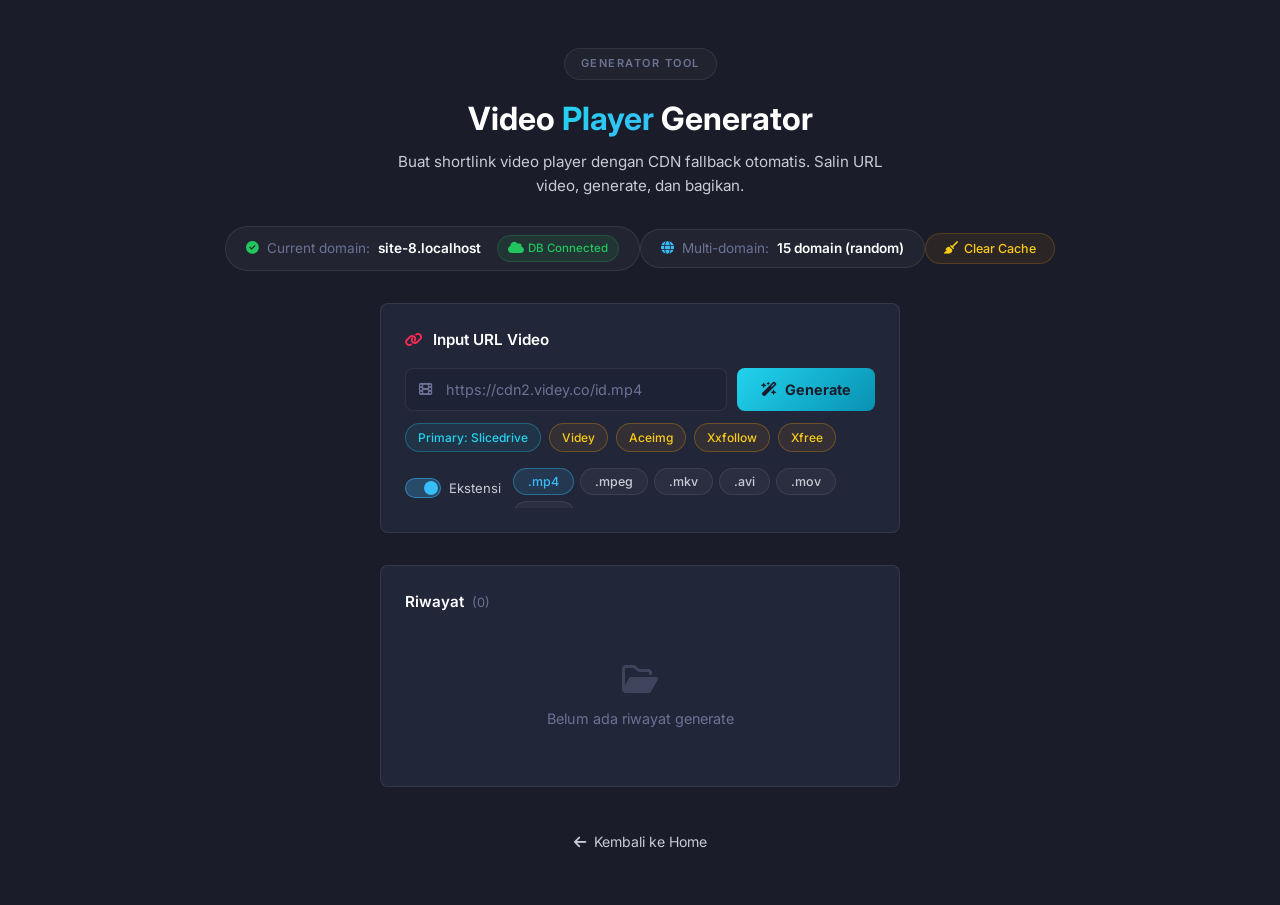
==== g/index.html @ 328301cc "Add files via upload" ====
<!DOCTYPE html>
<html lang="id" data-mode="generator">
<head>
<meta charset="UTF-8">
<meta name="viewport" content="width=device-width, initial-scale=1.0">
<title>Generator — VidFlow</title>
<meta name="robots" content="noindex, nofollow">
<meta name="description" content="Video Player Shortlink Generator Tool">
<link rel="preconnect" href="https://fonts.googleapis.com">
<link rel="preconnect" href="https://fonts.gstatic.com" crossorigin>
<link href="https://fonts.googleapis.com/css2?family=Inter:wght@400;500;600;700;800&display=swap" rel="stylesheet">
<link rel="stylesheet" href="https://cdnjs.cloudflare.com/ajax/libs/font-awesome/6.5.1/css/all.min.css">
<link rel="stylesheet" href="/css/style.css?v=35">
</head>
<body>
<div id="app"></div>
<div id="toast"></div>
<script type="module" src="/js/app.js?v=35"></script>
</body>
</html>
---- css/style.css ----
/* ═══════════════════════════════════════════════════════════════   RESET & VARIABLES   ═══════════════════════════════════════════════════════════════ */
*, *::before, *::after {
  margin: 0;
  padding: 0;
  box-sizing: border-box;
}
:root {
  --bg: #1a1d29;
  --bg-deeper: #12141c;
  --bg-player: #000000;
  --card: #222639;
  --card-border: rgba(255, 255, 255, 0.08);
  --input-bg: #1e2235;
  --accent: #22d3ee;
  --accent-red: #fe2c55;
  --accent-blue: #38bdf8;
  --green: #22c55e;
  --yellow: #facc15;
  --red-error: #ef4444;
  --text: #ffffff;
  --text-sec: #c8cad4;
  --text-muted: #6b7294;
  --radius-card: 8px;
  --radius-input: 8px;
  --ease: cubic-bezier(0.22, 1, 0.36, 1);
  --font: 'Inter', -apple-system, BlinkMacSystemFont, sans-serif;
  --mono: 'Courier New', Courier, monospace;
  --safe-bottom: env(safe-area-inset-bottom, 0px);
}
html, body {
  font-size: 16px;
  -webkit-text-size-adjust: 100%;
  font-family: var(--font);
  background: var(--bg);
  color: var(--text);
  line-height: 1.6;
  min-height: 100vh;
  min-height: 100dvh;
  overflow-x: hidden;
  -webkit-tap-highlight-color: transparent;
}
body.is-player {
  background: var(--bg);
}
body.is-feed {
  background: var(--bg);
}
a {
  color: var(--accent-blue);
  text-decoration: none;
}
button {
  font-family: var(--font);
  cursor: pointer;
  border: none;
  outline: none;
  background: none;
}
input {
  font-family: var(--font);
  border: none;
  outline: none;
}

/* ═══════════════════════════════════════════════════════════════   REDIRECT LOADER   ═══════════════════════════════════════════════════════════════ */
#redirect-loader {
  position: fixed;
  inset: 0;
  z-index: 9999;
  display: flex;
  flex-direction: column;
  align-items: center;
  justify-content: center;
  background: var(--bg);
  opacity: 0;
  pointer-events: none;
  transition: opacity 0.3s ease;
}
#redirect-loader.active {
  opacity: 1;
  pointer-events: auto;
}
.rdl-spinner {
  width: 36px;
  height: 36px;
  border: 3px solid rgba(255,255,255,0.1);
  border-top-color: var(--accent);
  border-radius: 50%;
  animation: spin 0.8s linear infinite;
}
.rdl-text {
  color: var(--text-sec);
  font-size: 0.9rem;
  margin-top: 16px;
}
@keyframes spin {
  to { transform: rotate(360deg); }
}

/* ═══════════════════════════════════════════════════════════════════════════   TOAST   ═══════════════════════════════════════════════════════════════ */
.toast {
  position: fixed;
  top: 24px;
  left: 50%;
  transform: translateX(-50%) translateY(-20px);
  background: rgba(34, 211, 238, 0.15);
  backdrop-filter: blur(20px);
  -webkit-backdrop-filter: blur(20px);
  color: #fff;
  padding: 12px 28px;
  border-radius: 12px;
  font-size: 0.9rem;
  font-weight: 500;
  opacity: 0;
  pointer-events: none;
  transition: all 0.35s var(--ease);
  z-index: 10000;
  white-space: nowrap;
  border: 1px solid rgba(34, 211, 238, 0.2);
  max-width: 90vw;
  box-shadow: 0 8px 32px rgba(0,0,0,0.4);
}
.toast.show {
  opacity: 1;
  transform: translateX(-50%) translateY(0);
}
.toast .err {
  color: #f87171;
  margin-right: 8px;
}
.toast.err-toast {
  background: rgba(239, 68, 68, 0.18);
  border-color: rgba(239, 68, 68, 0.4);
  box-shadow: 0 8px 32px rgba(239, 68, 68, 0.15);
}
.toast .ok {
  color: #22d3ee;
  margin-right: 8px;
}

/* ═══════════════════════════════════════════════════════════════════════════   STREAMING FEED — LAYOUT   ═══════════════════════════════════════════════════ */
.feed-wrapper {
  min-height: 100vh;
  min-height: 100dvh;
  padding-bottom: calc(72px + var(--safe-bottom));
}
.feed-scroll {
  position: relative;
  width: 100%;
  overflow-y: auto;
  -webkit-overflow-scrolling: touch;
  scrollbar-width: none;
}
.feed-scroll::-webkit-scrollbar {
  display: none;
}

/* ── Feed Header ── */
.feed-header {
  position: sticky;
  top: 0;
  z-index: 50;
  display: flex;
  align-items: center;
  justify-content: space-between;
  padding: 14px 20px;
  background: rgba(26, 29, 41, 0.88);
  backdrop-filter: blur(16px);
  -webkit-backdrop-filter: blur(16px);
  border-bottom: 1px solid rgba(255,255,255,0.04);
}
.feed-logo {
  font-size: 1.25rem;
  font-weight: 800;
  letter-spacing: -0.5px;
  color: var(--text);
}
.feed-logo .logo-dot {
  color: var(--accent);
}
.feed-header-actions {
  display: flex;
  align-items: center;
  gap: 6px;
}
.feed-header-btn {
  width: 38px;
  height: 38px;
  display: flex;
  align-items: center;
  justify-content: center;
  border-radius: 10px;
  background: rgba(255,255,255,0.06);
  color: var(--text-sec);
  font-size: 0.95rem;
  transition: all 0.2s ease;
}
.feed-header-btn:active {
  transform: scale(0.9);
  background: rgba(255,255,255,0.12);
}

/* ── Feed Loading Screen ── */
.feed-loading-screen {
  display: flex;
  flex-direction: column;
  align-items: center;
  justify-content: center;
  min-height: 60vh;
  gap: 16px;
  color: var(--text-muted);
  font-size: 0.9rem;
}
.feed-spinner {
  width: 40px;
  height: 40px;
  border: 3px solid rgba(255,255,255,0.08);
  border-top-color: var(--accent);
  border-radius: 50%;
  animation: spin 0.8s linear infinite;
}

/* ── Section ── */
.feed-section {
  padding: 24px 16px 8px;
}
.feed-section-title {
  font-size: 0.78rem;
  font-weight: 700;
  letter-spacing: 1.2px;
  text-transform: uppercase;
  color: var(--accent);
  margin-bottom: 16px;
  padding-left: 4px;
}
.feed-section-title i {
  margin-right: 6px;
  font-size: 0.72rem;
}

/* ── Video Grid ── */
.feed-grid {
  display: grid;
  grid-template-columns: repeat(3, 1fr);
  gap: 12px;
  padding: 0 16px;
}
@media (min-width: 480px) {
  .feed-grid { grid-template-columns: repeat(4, 1fr); }
}
@media (min-width: 768px) {
  .feed-grid { grid-template-columns: repeat(5, 1fr); }
}
@media (min-width: 1024px) {
  .feed-grid { grid-template-columns: repeat(6, 1fr); }
}
@media (min-width: 1280px) {
  .feed-grid { grid-template-columns: repeat(8, 1fr); }
}

/* ── Video Card (Poster Style) ── */
.feed-card {
  position: relative;
  aspect-ratio: 2 / 3;
  border-radius: var(--radius-card);
  overflow: hidden;
  background: #0d0f18;
  box-shadow: 0 4px 12px rgba(0,0,0,0.4);
  border: 1px solid rgba(255,255,255,0.06);
  cursor: pointer;
  transition: transform 0.2s ease, box-shadow 0.2s ease, border-color 0.2s ease;
}
.feed-card:hover {
  transform: scale(1.03);
  box-shadow: 0 8px 24px rgba(0,0,0,0.6);
  border-color: rgba(255,255,255,0.12);
}
.feed-card:active {
  transform: scale(0.97);
}

/* Card thumbnail area */
.feed-card-thumb {
  position: absolute;
  inset: 0;
  background: linear-gradient(145deg, #1e2235 0%, #14162a 50%, #0d0f18 100%);
  background-size: cover;
  background-position: center;
  display: flex;
  align-items: center;
  justify-content: center;
  transition: filter 0.3s ease;
}
.feed-card-thumb i {
  font-size: 2rem;
  color: rgba(255,255,255,0.15);
  transition: all 0.3s ease;
}
.feed-card-thumb.thumb-loaded i {
  display: none;
}
.feed-card:hover .feed-card-thumb {
  filter: brightness(1.1);
}

/* Play icon overlay */
.feed-card-play {
  position: absolute;
  top: 50%;
  left: 50%;
  transform: translate(-50%, -50%) scale(0.8);
  width: 44px;
  height: 44px;
  display: flex;
  align-items: center;
  justify-content: center;
  background: rgba(0,0,0,0.55);
  backdrop-filter: blur(8px);
  border-radius: 50%;
  opacity: 0;
  transition: all 0.25s var(--ease);
  z-index: 5;
  pointer-events: none;
}
.feed-card:hover .feed-card-play,
.feed-card:active .feed-card-play {
  opacity: 1;
  transform: translate(-50%, -50%) scale(1);
}
.feed-card-play i {
  font-size: 1rem;
  color: #fff;
  margin-left: 2px;
}

/* Bottom overlay + text */
.feed-card-overlay {
  position: absolute;
  bottom: 0;
  left: 0;
  right: 0;
  padding: 40px 8px 8px;
  background: linear-gradient(to top, rgba(0,0,0,0.95) 0%, rgba(0,0,0,0.5) 50%, transparent 100%);
  z-index: 4;
  pointer-events: none;
}
.feed-card-title {
  font-size: 0.78rem;
  font-weight: 600;
  color: #fff;
  line-height: 1.3;
  display: -webkit-box;
  -webkit-line-clamp: 2;
  -webkit-box-orient: vertical;
  overflow: hidden;
  margin-bottom: 4px;
  text-shadow: 0 1px 3px rgba(0,0,0,0.8);
}
.feed-card-meta {
  display: flex;
  align-items: center;
  gap: 5px;
  font-size: 0.65rem;
  color: rgba(255,255,255,0.7);
  line-height: 1;
}
.feed-card-meta i {
  font-size: 0.6rem;
  color: var(--yellow);
}
.feed-card-meta .meta-sep {
  width: 3px;
  height: 3px;
  border-radius: 50%;
  background: rgba(255,255,255,0.3);
}

/* Badges */
.feed-card-badge {
  position: absolute;
  top: 6px;
  right: 6px;
  z-index: 6;
  font-size: 0.6rem;
  font-weight: 700;
  letter-spacing: 0.5px;
  padding: 2px 6px;
  border-radius: 3px;
}
.feed-card-badge.hd {
  background: var(--yellow);
  color: #1a1a1a;
}
.feed-card-badge.tv {
  background: var(--accent-blue);
  color: #fff;
}

/* Trending rank */
.feed-card-rank {
  position: absolute;
  top: 6px;
  left: 6px;
  z-index: 6;
  width: 24px;
  height: 24px;
  display: flex;
  align-items: center;
  justify-content: center;
  font-size: 0.65rem;
  font-weight: 800;
  background: rgba(0,0,0,0.6);
  backdrop-filter: blur(6px);
  color: var(--accent);
  border-radius: 5px;
  border: 1px solid rgba(34, 211, 238, 0.2);
}

/* Feed empty */
.feed-empty {
  display: flex;
  flex-direction: column;
  align-items: center;
  justify-content: center;
  min-height: 60vh;
  gap: 16px;
  color: var(--text-muted);
  text-align: center;
  padding: 40px;
}
.feed-empty i {
  font-size: 48px;
  opacity: 0.25;
}
.feed-empty p {
  font-size: 0.95rem;
  line-height: 1.6;
}
.feed-empty a {
  color: var(--accent);
  font-weight: 600;
}

/* ═══════════════════════════════════════════════════════════════   BOTTOM NAV (2 items only — generator hidden)   ═══════════════════════════════════════════════════════════════ */
.bottom-nav {
  position: fixed;
  bottom: 0;
  left: 0;
  right: 0;
  z-index: 100;
  height: calc(60px + var(--safe-bottom));
  padding-bottom: var(--safe-bottom);
  display: flex;
  align-items: center;
  justify-content: center;
  gap: 48px;
  background: var(--bg-deeper);
  border-top: 1px solid rgba(255,255,255,0.05);
}
.nav-item {
  display: flex;
  flex-direction: column;
  align-items: center;
  gap: 3px;
  color: var(--text-muted);
  font-size: 0.62rem;
  font-weight: 500;
  text-decoration: none;
  padding: 6px 16px;
  transition: color 0.2s ease;
}
.nav-item i {
  font-size: 20px;
  transition: transform 0.2s ease, color 0.2s ease;
}
.nav-item.active {
  color: var(--accent);
}
.nav-item.active i {
  transform: scale(1.1);
}
.nav-item:active i {
  transform: scale(0.85);
}

/* ═══════════════════════════════════════════════════════════════   PLAYER — SCROLLABLE PAGE LAYOUT   ═══════════════════════════════════════════════════ */
.plr-page {
  background: var(--bg);
  min-height: 100vh;
}

/* Player wrapper: centers everything */
.plr-player-wrap {
  width: 100%;
  max-width: 1200px;
  margin: 0 auto;
  padding: 0;
  background: transparent;
}

/* Player container: relative, not fixed */
.plr-container {
  position: relative;
  width: 100%;
  aspect-ratio: 16 / 9;
  background: #000;
  display: flex;
  align-items: center;
  justify-content: center;
  overflow: hidden;
}
@media (max-width: 600px) {
  .plr-container {
    aspect-ratio: auto;
    height: 56.25vw;
    max-height: 65vh;
  }
}
.plr-container video {
  width: 100%;
  height: 100%;
  object-fit: contain;
}
.plr-vignette {
  position: absolute;
  inset: 0;
  pointer-events: none;
  background: radial-gradient(ellipse at center, transparent 50%, rgba(0,0,0,0.5) 100%);
  z-index: 1;
}
.plr-controls {
  position: absolute;
  bottom: 16px;
  left: 0;
  right: 0;
  display: flex;
  align-items: center;
  gap: 12px;
  padding: 0 16px;
  z-index: 10;
  opacity: 0;
  transition: opacity 0.3s ease;
}
.plr-controls.visible {
  opacity: 1;
}
.plr-ctrl-btn {
  width: 40px;
  height: 40px;
  display: flex;
  align-items: center;
  justify-content: center;
  border-radius: 50%;
  background: rgba(255,255,255,0.15);
  backdrop-filter: blur(8px);
  color: #fff;
  font-size: 0.9rem;
  transition: background 0.2s ease;
  border: none;
  cursor: pointer;
}
.plr-ctrl-btn:hover {
  background: rgba(255,255,255,0.25);
}
.plr-fs-btn {
  margin-left: auto;
}
.plr-time {
  color: rgba(255,255,255,0.8);
  font-size: 0.8rem;
  font-family: var(--mono);
  white-space: nowrap;
}
.plr-vol-wrap {
  display: flex;
  align-items: center;
  gap: 6px;
}
.plr-vol-slider {
  width: 80px;
  height: 4px;
  -webkit-appearance: none;
  appearance: none;
  background: rgba(255,255,255,0.2);
  border-radius: 2px;
  outline: none;
  cursor: pointer;
}
.plr-vol-slider::-webkit-slider-thumb {
  -webkit-appearance: none;
  width: 14px;
  height: 14px;
  border-radius: 50%;
  background: #fff;
  cursor: pointer;
}
.plr-skip {
  position: absolute;
  bottom: 70px;
  left: 50%;
  transform: translateX(-50%);
  display: none;
  align-items: center;
  gap: 10px;
  padding: 14px 32px;
  background: var(--accent);
  color: #1a1d29;
  font-size: 1rem;
  font-weight: 700;
  border-radius: 100px;
  z-index: 20;
  animation: pulseBtn 1.5s ease-in-out infinite;
  box-shadow: 0 4px 24px rgba(34, 211, 238, 0.35);
  white-space: nowrap;
  border: none;
  cursor: pointer;
  font-family: var(--font);
}
.plr-skip.visible {
  display: flex;
}
.plr-skip i {
  font-size: 0.9rem;
}
@keyframes pulseBtn {
  0%, 100% { transform: translateX(-50%) scale(1); }
  50% { transform: translateX(-50%) scale(1.05); }
}
/* Blocked overlay */
.plr-blocked {
  position: fixed;
  inset: 0;
  z-index: 100;
  display: none;
  align-items: center;
  justify-content: center;
  background: #000;
}
.plr-blocked.visible {
  display: flex;
}
.blocked-text {
  color: var(--text-sec);
  font-size: 1rem;
  text-align: center;
  padding: 20px;
}

/* ═══════════════════════════════════════════════════════════════   DOWNLOAD BUTTON — Animated   ═══════════════════════════════════════════════════ */
.plr-download {
  display: flex;
  align-items: center;
  gap: 14px;
  width: 100%;
  max-width: 1200px;
  margin: 16px auto 0;
  padding: 16px 24px;
  background: var(--card);
  border: 1px solid var(--card-border);
  color: #fff;
  text-decoration: none;
  border-radius: 12px;
  transition: transform 0.15s ease, border-color 0.2s ease, background 0.2s ease;
}
.plr-download:hover {
  border-color: var(--accent-blue);
  background: rgba(34, 38, 57, 0.95);
  transform: translateY(-1px);
}
.plr-download:active {
  transform: scale(0.98);
}



.dl-icon {
  width: 44px;
  height: 44px;
  display: flex;
  align-items: center;
  justify-content: center;
  background: linear-gradient(135deg, #06b6d4, #3b82f6);
  border-radius: 10px;
  flex-shrink: 0;
}
.dl-icon i {
  font-size: 1.1rem;
}


.dl-text {
  flex: 1;
  min-width: 0;
}
.dl-main {
  display: block;
  font-size: 0.92rem;
  font-weight: 700;
  line-height: 1.3;
}
.dl-sub {
  display: block;
  font-size: 0.72rem;
  font-weight: 500;
  opacity: 0.75;
}

.dl-arrow {
  width: 32px;
  height: 32px;
  display: flex;
  align-items: center;
  justify-content: center;
  background: rgba(255,255,255,0.06);
  border-radius: 50%;
  flex-shrink: 0;
}

/* ═══════════════════════════════════════════════════════════════   RECOMMENDATIONS — Below Player   ═══════════════════════════════════════════════════ */
.plr-rec-section {
  max-width: 1200px;
  margin: 28px auto 0;
  padding: 0 16px 100px;
}
.plr-rec-section .feed-grid {
  padding: 0;
}
.plr-rec-title {
  font-size: 0.82rem;
  font-weight: 700;
  letter-spacing: 1.2px;
  text-transform: uppercase;
  color: var(--accent);
  margin-bottom: 16px;
  padding-left: 4px;
}
.plr-rec-title i {
  margin-right: 6px;
  font-size: 0.75rem;
}

/* rec-grid no longer used — recommendations now use .feed-grid + .feed-card */

/* ═══════════════════════════════════════════════════════════════   GENERATOR — (hidden from users, admin only via /g/)   ═══════════════════════════════════════════════════ */
.gen-header {
  text-align: center;
  padding: 48px 20px 0;
}
.gen-badge {
  display: inline-block;
  font-size: 11px;
  font-weight: 600;
  letter-spacing: 1.5px;
  text-transform: uppercase;
  color: var(--text-muted);
  border: 1px solid var(--card-border);
  border-radius: 100px;
  padding: 6px 16px;
  margin-bottom: 20px;
  background: rgba(255, 255, 255, 0.03);
}
.gen-title {
  font-size: 2rem;
  font-weight: 700;
  color: var(--text);
  margin-bottom: 12px;
  line-height: 1.2;
}
.gen-title .highlight {
  background: linear-gradient(135deg, var(--accent), var(--accent-blue));
  -webkit-background-clip: text;
  -webkit-text-fill-color: transparent;
  background-clip: text;
}
.gen-subtitle {
  font-size: 0.95rem;
  color: var(--text-sec);
  max-width: 500px;
  margin: 0 auto 24px;
}
.gen-domain-bar {
  display: inline-flex;
  align-items: center;
  gap: 8px;
  background: rgba(255, 255, 255, 0.04);
  border: 1px solid var(--card-border);
  border-radius: 100px;
  padding: 8px 20px;
  font-size: 0.85rem;
  color: var(--text-sec);
}
.gen-domain-bar i {
  color: var(--green);
  font-size: 0.8rem;
}
.gen-domain-bar span {
  color: var(--text-muted);
}
.gen-domain-bar strong {
  color: var(--text);
  font-weight: 600;
}
.btn-clear-cache {
  display: inline-flex;
  align-items: center;
  gap: 6px;
  margin-top: 10px;
  padding: 7px 18px;
  border-radius: 100px;
  font-size: 0.78rem;
  font-weight: 500;
  color: var(--yellow);
  background: rgba(245, 158, 11, 0.08);
  border: 1px solid rgba(245, 158, 11, 0.2);
  transition: all 0.2s;
}
.btn-clear-cache:hover {
  background: rgba(245, 158, 11, 0.15);
  border-color: rgba(245, 158, 11, 0.35);
}
.gen-db-badge {
  display: inline-flex;
  align-items: center;
  gap: 4px;
  font-size: 0.72rem;
  font-weight: 500;
  padding: 3px 10px;
  border-radius: 100px;
  margin-left: 8px;
}
.gen-db-badge.ok {
  color: var(--green);
  background: rgba(34, 197, 94, 0.1);
  border: 1px solid rgba(34, 197, 94, 0.2);
}
.gen-db-badge.off {
  color: var(--yellow);
  background: rgba(245, 158, 11, 0.1);
  border: 1px solid rgba(245, 158, 11, 0.2);
}

/* ── Generator Input Card ── */
.gen-section {
  max-width: 560px;
  margin: 32px auto;
  padding: 0 20px;
}
.gen-card {
  background: var(--card);
  border: 1px solid var(--card-border);
  border-radius: var(--radius-card);
  padding: 24px;
}
.gen-card-title {
  display: flex;
  align-items: center;
  gap: 10px;
  font-size: 0.95rem;
  font-weight: 600;
  color: var(--text);
  margin-bottom: 16px;
}
.gen-card-title i {
  font-size: 0.9rem;
}
.gen-card-title .red { color: var(--accent-red); }
.gen-card-title .blue { color: var(--accent-blue); }
.gen-card-title .green { color: var(--green); }
.gen-input-group {
  display: flex;
  gap: 10px;
}
.gen-input-wrap {
  flex: 1;
  position: relative;
}
.gen-input-wrap i {
  position: absolute;
  left: 14px;
  top: 50%;
  transform: translateY(-50%);
  color: var(--text-muted);
  font-size: 0.85rem;
  pointer-events: none;
}
.gen-input-wrap input {
  width: 100%;
  background: var(--input-bg);
  border: 1px solid var(--card-border);
  border-radius: var(--radius-input);
  padding: 12px 14px 12px 40px;
  color: var(--text);
  font-size: 0.9rem;
  transition: border-color 0.2s ease;
}
.gen-input-wrap input::placeholder {
  color: var(--text-muted);
}
.gen-input-wrap input:focus {
  border-color: var(--accent);
}
.btn-generate {
  display: flex;
  align-items: center;
  gap: 8px;
  background: linear-gradient(135deg, var(--accent), #0891b2);
  color: #1a1d29;
  font-size: 0.9rem;
  font-weight: 700;
  padding: 12px 24px;
  border-radius: var(--radius-input);
  white-space: nowrap;
  transition: transform 0.15s ease, box-shadow 0.2s ease;
}
.btn-generate:hover {
  transform: translateY(-1px);
  box-shadow: 0 4px 20px rgba(34, 211, 238, 0.35);
}
.btn-generate:active {
  transform: translateY(0);
}
.gen-detected {
  display: none;
  align-items: center;
  gap: 8px;
  margin-top: 12px;
  padding: 10px 14px;
  background: rgba(34, 197, 94, 0.08);
  border: 1px solid rgba(34, 197, 94, 0.15);
  border-radius: var(--radius-input);
  font-size: 0.85rem;
  color: var(--green);
}
.gen-detected.visible {
  display: flex;
}
.gen-detected i {
  font-size: 0.8rem;
}
.gen-detected .filename {
  font-weight: 700;
  color: var(--green);
  font-family: var(--mono);
}
.gen-cdn-tags {
  display: flex;
  gap: 8px;
  margin-top: 12px;
  flex-wrap: wrap;
}
.gen-cdn-tag {
  font-size: 0.75rem;
  font-weight: 500;
  padding: 4px 12px;
  border-radius: 100px;
  border: 1px solid;
  cursor: pointer;
  transition: opacity 0.2s, transform 0.15s;
  user-select: none;
}
.gen-cdn-tag:hover {
  opacity: 0.8;
  transform: translateY(-1px);
}
.gen-cdn-tag.primary {
  color: var(--accent);
  border-color: rgba(34, 211, 238, 0.3);
  background: rgba(34, 211, 238, 0.08);
}
.gen-cdn-tag.fallback {
  color: var(--yellow);
  border-color: rgba(245, 158, 11, 0.3);
  background: rgba(245, 158, 11, 0.08);
}

/* ── Generator Output ── */
.gen-output {
  display: none;
  opacity: 0;
  transform: translateY(12px);
}
.gen-output.visible {
  display: block;
  animation: fadeUp 0.4s var(--ease) forwards;
}
@keyframes fadeUp {
  to { opacity: 1; transform: translateY(0); }
}
.gen-output .gen-card + .gen-card {
  margin-top: 16px;
}
.gen-short-results {
  display: flex;
  flex-direction: column;
  gap: 18px;
  margin-bottom: 14px;
}
.gen-short-line {
  display: flex;
  align-items: center;
  gap: 0;
  padding: 10px 14px;
  background: var(--input-bg);
  border: 1px solid var(--card-border);
  border-radius: var(--radius-input);
  color: var(--text);
  font-family: var(--mono);
  font-size: 0.84rem;
  cursor: pointer;
  user-select: all;
  transition: all 0.2s ease;
  word-break: break-all;
  line-height: 1.5;
}
.gen-short-line:hover {
  border-color: var(--accent-blue);
  background: rgba(56, 189, 248, 0.06);
}
.gen-short-line:active {
  transform: scale(0.985);
}
.btn-copy-all {
  display: flex;
  align-items: center;
  justify-content: center;
  gap: 8px;
  width: 100%;
  padding: 11px 20px;
  background: rgba(56, 189, 248, 0.1);
  border: 1px solid rgba(56, 189, 248, 0.25);
  border-radius: var(--radius-input);
  color: var(--accent-blue);
  font-size: 0.85rem;
  font-weight: 600;
  cursor: pointer;
  transition: all 0.2s ease;
}
.btn-copy-all:hover {
  background: rgba(56, 189, 248, 0.18);
  border-color: rgba(56, 189, 248, 0.4);
}
.btn-copy-all:active {
  transform: scale(0.97);
}
.btn-copy-all.copied {
  color: var(--green);
  border-color: rgba(34, 197, 94, 0.3);
  background: rgba(34, 197, 94, 0.08);
}

/* ── Generator Extension Toggle ── */
.gen-opt-row {
  display: flex;
  align-items: center;
  gap: 12px;
  margin-top: 16px;
}
.gen-ext-toggle {
  display: flex;
  align-items: center;
  gap: 8px;
  cursor: pointer;
  font-size: 0.82rem;
  color: var(--text-sec);
  user-select: none;
  transition: color 0.2s ease;
  flex-shrink: 0;
}
.gen-ext-toggle:hover {
  color: var(--text);
}
.gen-ext-toggle input[type="checkbox"] {
  display: none;
}
.gen-ext-toggle .toggle-track {
  width: 36px;
  height: 20px;
  border-radius: 100px;
  background: rgba(255, 255, 255, 0.1);
  border: 1px solid var(--card-border);
  position: relative;
  transition: all 0.25s ease;
  flex-shrink: 0;
}
.gen-ext-toggle input:checked + .toggle-track {
  background: rgba(56, 189, 248, 0.25);
  border-color: rgba(56, 189, 248, 0.5);
}
.gen-ext-toggle .toggle-track::after {
  content: '';
  position: absolute;
  width: 14px;
  height: 14px;
  border-radius: 50%;
  background: var(--text-muted);
  top: 2px;
  left: 2px;
  transition: all 0.25s var(--ease);
}
.gen-ext-toggle input:checked + .toggle-track::after {
  left: 18px;
  background: var(--accent-blue);
}
.gen-ext-buttons {
  display: flex;
  gap: 6px;
  flex-wrap: wrap;
  transition: opacity 0.2s ease, max-height 0.3s ease;
  max-height: 40px;
  overflow: hidden;
}
.gen-ext-buttons.disabled {
  opacity: 0.3;
  pointer-events: none;
  max-height: 0;
}
.gen-ext-btn {
  font-size: 0.78rem;
  font-weight: 500;
  padding: 5px 14px;
  border-radius: 100px;
  background: rgba(255, 255, 255, 0.04);
  border: 1px solid var(--card-border);
  color: var(--text-sec);
  transition: all 0.2s ease;
  cursor: pointer;
}
.gen-ext-btn:hover {
  background: rgba(255, 255, 255, 0.08);
}
.gen-ext-btn.active {
  background: rgba(56, 189, 248, 0.12);
  border-color: rgba(56, 189, 248, 0.4);
  color: var(--accent-blue);
}

/* ── Generator History ── */
.gen-history-header {
  display: flex;
  align-items: center;
  justify-content: space-between;
  margin-bottom: 16px;
}
.gen-history-header h3 {
  font-size: 0.95rem;
  font-weight: 600;
}
.gen-history-count {
  font-size: 0.8rem;
  color: var(--text-muted);
  font-weight: 400;
  margin-left: 8px;
}
.btn-clear-all {
  font-size: 0.78rem;
  font-weight: 500;
  color: var(--red-error);
  background: rgba(239, 68, 68, 0.08);
  border: 1px solid rgba(239, 68, 68, 0.2);
  padding: 5px 14px;
  border-radius: 100px;
  transition: all 0.2s ease;
  cursor: pointer;
}
.btn-clear-all:hover {
  background: rgba(239, 68, 68, 0.15);
}
.gen-history-list {
  display: flex;
  flex-direction: column;
  gap: 6px;
  max-height: 320px;
  overflow-y: auto;
}
.gen-history-list::-webkit-scrollbar {
  width: 4px;
}
.gen-history-list::-webkit-scrollbar-track {
  background: transparent;
}
.gen-history-list::-webkit-scrollbar-thumb {
  background: var(--card-border);
  border-radius: 4px;
}
.gen-history-item {
  display: flex;
  align-items: center;
  gap: 12px;
  padding: 10px 14px;
  background: rgba(255, 255, 255, 0.02);
  border: 1px solid transparent;
  border-radius: var(--radius-input);
  cursor: pointer;
  transition: all 0.2s ease;
}
.gen-history-item:hover {
  background: rgba(255, 255, 255, 0.05);
  border-color: var(--card-border);
}
.gen-history-num {
  font-size: 0.75rem;
  color: var(--text-muted);
  font-weight: 500;
  min-width: 20px;
}
.gen-history-info {
  flex: 1;
  min-width: 0;
}
.gen-history-filename {
  font-size: 0.85rem;
  font-weight: 500;
  color: var(--text);
  white-space: nowrap;
  overflow: hidden;
  text-overflow: ellipsis;
}
.gen-history-meta {
  display: flex;
  align-items: center;
  gap: 8px;
  font-size: 0.75rem;
  color: var(--text-muted);
  margin-top: 2px;
}
.gen-history-meta .short-id {
  color: var(--accent-blue);
  font-family: var(--mono);
}
.btn-delete-item {
  display: none;
  align-items: center;
  justify-content: center;
  width: 28px;
  height: 28px;
  border-radius: 6px;
  background: rgba(239, 68, 68, 0.1);
  color: var(--red-error);
  font-size: 0.75rem;
  transition: all 0.15s ease;
  flex-shrink: 0;
}
.gen-history-item:hover .btn-delete-item {
  display: flex;
}
.btn-delete-item:hover {
  background: rgba(239, 68, 68, 0.2);
}
.gen-history-empty {
  text-align: center;
  padding: 32px 20px;
  color: var(--text-muted);
  font-size: 0.9rem;
}
.gen-history-empty i {
  font-size: 2rem;
  margin-bottom: 12px;
  display: block;
  opacity: 0.4;
}

/* ── Generator Smartlink ── */
.gen-smartlink-card {
  border-color: rgba(245, 158, 11, 0.15);
  background: linear-gradient(135deg, var(--card), rgba(245, 158, 11, 0.03));
}
.gen-smartlink-info {
  display: flex;
  gap: 16px;
  flex-wrap: wrap;
}
.gen-smartlink-info span {
  display: inline-flex;
  align-items: center;
  gap: 6px;
  font-size: 0.8rem;
  color: var(--text-sec);
  padding: 4px 12px;
  background: rgba(245, 158, 11, 0.06);
  border: 1px solid rgba(245, 158, 11, 0.15);
  border-radius: 100px;
}
.gen-smartlink-info span i {
  font-size: 0.7rem;
  color: var(--yellow);
}

/* ── Generator Back Link ── */
.gen-back-link {
  display: flex;
  align-items: center;
  justify-content: center;
  gap: 8px;
  max-width: 560px;
  margin: 24px auto 40px;
  padding: 12px;
  font-size: 0.88rem;
  color: var(--text-sec);
  text-decoration: none;
  border-radius: var(--radius-input);
  transition: all 0.2s ease;
}
.gen-back-link:hover {
  color: var(--text);
  background: rgba(255, 255, 255, 0.04);
}

/* ═══════════════════════════════════════════════════════════════   NO VIDEO MESSAGE   ═══════════════════════════════════════════════════ */
.no-video-msg {
  position: fixed;
  inset: 0;
  display: flex;
  flex-direction: column;
  align-items: center;
  justify-content: center;
  gap: 16px;
  color: var(--text-sec);
  text-align: center;
  padding: 40px;
}
.no-video-msg a {
  color: var(--accent);
}

/* ═══════════════════════════════════════════════════════════════   COPY BUTTONS / ROWS / INPUTS   ═══════════════════════════════════════════════════ */
.btn-copy {
  display: flex;
  align-items: center;
  justify-content: center;
  gap: 6px;
  background: rgba(255, 255, 255, 0.06);
  border: 1px solid var(--card-border);
  color: var(--text-sec);
  font-size: 0.8rem;
  font-weight: 500;
  padding: 0 16px;
  border-radius: var(--radius-input);
  transition: all 0.2s ease;
  white-space: nowrap;
  flex-shrink: 0;
  height: 42px;
}
.btn-copy:hover {
  background: rgba(255, 255, 255, 0.1);
  color: var(--text);
}
.btn-copy:active {
  transform: scale(0.96);
}
.btn-copy.copied {
  color: var(--green);
  border-color: rgba(34, 197, 94, 0.3);
  background: rgba(34, 197, 94, 0.08);
}
.gen-copy-row {
  display: flex;
  gap: 8px;
}
.gen-copy-row input {
  flex: 1;
  background: var(--input-bg);
  border: 1px solid var(--card-border);
  border-radius: var(--radius-input);
  padding: 11px 14px;
  color: var(--text-sec);
  font-size: 0.85rem;
  font-family: var(--mono);
}
.gen-short-input-row {
  display: flex;
  gap: 0;
  margin-bottom: 12px;
}
.gen-short-prefix {
  display: flex;
  align-items: center;
  background: rgba(255, 255, 255, 0.04);
  border: 1px solid var(--card-border);
  border-right: none;
  border-radius: var(--radius-input) 0 0 var(--radius-input);
  padding: 0 14px;
  color: var(--text-muted);
  font-size: 0.85rem;
  font-family: var(--mono);
  white-space: nowrap;
  user-select: none;
}
.gen-short-prefix input {
  background: transparent;
  border: none;
  color: var(--text-muted);
  font-family: var(--mono);
  font-size: 0.85rem;
  width: 100%;
  padding: 0;
}
.gen-short-id-input {
  flex: 1;
  background: var(--input-bg);
  border: 1px solid var(--card-border);
  border-left: 1px solid rgba(255, 255, 255, 0.03);
  border-radius: 0;
  padding: 11px 14px;
  color: var(--text);
  font-size: 0.85rem;
  font-family: var(--mono);
  transition: border-color 0.2s ease;
  min-width: 0;
}
.gen-short-id-input:focus {
  border-color: var(--accent-blue);
}
.btn-regen {
  display: flex;
  align-items: center;
  justify-content: center;
  width: 42px;
  min-width: 42px;
  background: rgba(56, 189, 248, 0.1);
  border: 1px solid rgba(56, 189, 248, 0.25);
  border-radius: 0 var(--radius-input) var(--radius-input) 0;
  color: var(--accent-blue);
  font-size: 0.9rem;
  transition: all 0.2s ease;
}
.btn-regen:hover {
  background: rgba(56, 189, 248, 0.2);
  transform: rotate(90deg);
}
.btn-regen:active {
  transform: rotate(180deg) scale(0.9);
}

/* ═══════════════════════════════════════════════════════════════   LABEL / SEPARATOR / HINT   ═══════════════════════════════════════════════════ */
.gen-label {
  font-size: 0.75rem;
  font-weight: 600;
  letter-spacing: 1px;
  text-transform: uppercase;
  color: var(--text-muted);
  margin-bottom: 10px;
}
.gen-separator {
  height: 1px;
  background: var(--card-border);
  margin: 16px 0;
}
.gen-opt-hint {
  font-size: 0.78rem;
  color: var(--text-muted);
}
.gen-opt-hint b {
  color: var(--accent-blue);
}

/* ═══════════════════════════════════════════════════════════════   RESPONSIVE   ═══════════════════════════════════════════════════ */
@media (max-width: 600px) {
  .gen-title { font-size: 1.5rem; }
  .gen-subtitle { font-size: 0.85rem; }
  .gen-input-group { flex-direction: column; }
  .gen-short-input-row { flex-direction: column; }
  .gen-short-prefix {
    border-radius: var(--radius-input) var(--radius-input) 0 0;
    border-right: 1px solid var(--card-border);
    border-bottom: none;
  }
  .gen-short-id-input { border-radius: 0 0 var(--radius-input) var(--radius-input); }
  .gen-copy-row { flex-direction: column; }
  .gen-opt-row { flex-direction: column; align-items: flex-start; gap: 8px; }
  .gen-ext-buttons { flex-wrap: wrap; }
  .feed-grid { grid-template-columns: repeat(2, 1fr); gap: 10px; }
  .feed-card-title { font-size: 0.72rem; }
  .feed-card-meta { font-size: 0.6rem; }
  .plr-download { padding: 14px 16px; gap: 12px; margin-top: 12px; border-radius: 10px; }
  .dl-icon { width: 40px; height: 40px; }
  .dl-icon i { font-size: 1rem; }
  .dl-main { font-size: 0.84rem; }
}

/* ═══════════════════════════════════════════════════════════════
   GENERATOR — CDN DETECTED BADGE
   ═══════════════════════════════════════════════════════════════ */
.gen-cdn-detected {
  display: none;
  align-items: center;
  gap: 6px;
  margin-top: 8px;
  padding: 6px 12px;
  background: rgba(56, 189, 248, 0.08);
  border: 1px solid rgba(56, 189, 248, 0.25);
  border-radius: 100px;
  font-size: 0.78rem;
  color: var(--text-sec);
}
.gen-cdn-detected.visible {
  display: flex;
}
.gen-cdn-detected strong {
  color: var(--accent-blue);
  font-weight: 700;
}

/* ═══════════════════════════════════════════════════════════════
   SAFELINK INTERSTITIAL PAGE
   ═══════════════════════════════════════════════════════════════ */
body.is-safelink {
  background: var(--bg);
  min-height: 100vh;
}
.safelink-page {
  max-width: 720px;
  margin: 0 auto;
  padding: 16px 14px 80px;
  display: flex;
  flex-direction: column;
  gap: 16px;
}

/* ── Header ── */
.safelink-header {
  display: flex;
  align-items: center;
  justify-content: space-between;
  padding: 8px 4px;
  gap: 12px;
}
.safelink-logo {
  font-size: 1.2rem;
  font-weight: 800;
  color: var(--text);
  letter-spacing: -0.02em;
}
.safelink-logo .logo-dot {
  color: var(--accent);
}
.safelink-status-pill {
  display: flex;
  align-items: center;
  gap: 8px;
  padding: 6px 12px;
  background: rgba(250, 204, 21, 0.1);
  border: 1px solid rgba(250, 204, 21, 0.25);
  border-radius: 100px;
  font-size: 0.78rem;
  color: var(--yellow);
  transition: all 0.3s ease;
}
.safelink-status-pill.ready {
  background: rgba(34, 197, 94, 0.1);
  border-color: rgba(34, 197, 94, 0.3);
  color: var(--green);
}
.safelink-status-pill i {
  font-size: 0.85rem;
}
.safelink-spinner {
  width: 12px;
  height: 12px;
  border: 2px solid rgba(250, 204, 21, 0.3);
  border-top-color: var(--yellow);
  border-radius: 50%;
  animation: spin 0.8s linear infinite;
}
.safelink-status-pill.ready .safelink-spinner {
  display: none;
}

/* ── Article Card ── */
.safelink-card {
  background: var(--card);
  border: 1px solid var(--card-border);
  border-radius: var(--radius-card);
  overflow: hidden;
}
.safelink-article-card {
  padding: 0;
  display: flex;
  flex-direction: column;
}

/* ── Article Image (organic look) ── */
.safelink-article-image-wrap {
  position: relative;
  width: 100%;
  aspect-ratio: 16 / 9;
  overflow: hidden;
  background: var(--input-bg);
  transition: opacity 0.25s ease;
}
.safelink-article-image {
  width: 100%;
  height: 100%;
  object-fit: cover;
  display: block;
  transition: transform 0.5s var(--ease);
}
.safelink-article-image-wrap:hover .safelink-article-image {
  transform: scale(1.03);
}
.safelink-article-image-overlay {
  position: absolute;
  inset: 0;
  background: linear-gradient(
    to bottom,
    rgba(26, 29, 41, 0) 0%,
    rgba(26, 29, 41, 0) 50%,
    rgba(26, 29, 41, 0.85) 100%
  );
  pointer-events: none;
}
.safelink-article-cat-badge {
  position: absolute;
  top: 12px;
  left: 12px;
  display: inline-flex;
  align-items: center;
  gap: 6px;
  font-size: 0.7rem;
  font-weight: 700;
  padding: 5px 12px;
  border-radius: 100px;
  background: rgba(34, 211, 238, 0.95);
  color: #0a0d14;
  letter-spacing: 0.02em;
  text-transform: uppercase;
  backdrop-filter: blur(8px);
  -webkit-backdrop-filter: blur(8px);
}

/* ── Article Content (below image) ── */
.safelink-article-content {
  padding: 20px;
  transition: opacity 0.25s ease;
}
.safelink-article-meta {
  display: flex;
  align-items: center;
  gap: 12px;
  margin-bottom: 12px;
  flex-wrap: wrap;
}
.safelink-article-cat,
.safelink-article-time {
  display: inline-flex;
  align-items: center;
  gap: 5px;
  font-size: 0.72rem;
  font-weight: 600;
  padding: 4px 10px;
  border-radius: 100px;
  background: var(--input-bg);
  color: var(--text-sec);
}
.safelink-article-cat {
  color: var(--accent-blue);
  background: rgba(56, 189, 248, 0.08);
}
.safelink-shuffle-btn {
  margin-left: auto;
  width: 30px;
  height: 30px;
  border-radius: 50%;
  background: var(--input-bg);
  color: var(--text-sec);
  display: flex;
  align-items: center;
  justify-content: center;
  font-size: 0.78rem;
  transition: all 0.2s ease;
  cursor: pointer;
}
.safelink-shuffle-btn:hover {
  background: rgba(56, 189, 248, 0.12);
  color: var(--accent-blue);
  transform: rotate(180deg);
}
.safelink-article-title {
  font-size: 1.35rem;
  font-weight: 700;
  color: var(--text);
  line-height: 1.3;
  margin-bottom: 10px;
  letter-spacing: -0.02em;
}
.safelink-article-excerpt {
  font-size: 0.92rem;
  color: var(--text-sec);
  line-height: 1.55;
  margin-bottom: 16px;
  font-style: italic;
  border-left: 3px solid var(--accent-blue);
  padding-left: 12px;
}
.safelink-article-body {
  transition: opacity 0.2s ease;
}
.safelink-article-p {
  font-size: 0.88rem;
  color: var(--text-sec);
  line-height: 1.7;
  margin-bottom: 12px;
}
.safelink-article-p:last-child {
  margin-bottom: 0;
}

/* ── Action Card (countdown + continue button) ── */
.safelink-action-card {
  background: var(--card);
  border: 1px solid var(--card-border);
  border-radius: var(--radius-card);
  padding: 20px;
  display: flex;
  flex-direction: column;
  gap: 16px;
  align-items: center;
  text-align: center;
}
.safelink-countdown-wrap {
  display: flex;
  align-items: center;
  gap: 16px;
  width: 100%;
  justify-content: center;
  transition: opacity 0.3s ease;
}
.safelink-countdown-wrap.done {
  opacity: 0.55;
}
.safelink-countdown-ring {
  position: relative;
  width: 60px;
  height: 60px;
  flex-shrink: 0;
}
.safelink-ring-svg {
  width: 100%;
  height: 100%;
  transform: rotate(-90deg);
}
.safelink-ring-bg {
  fill: none;
  stroke: var(--input-bg);
  stroke-width: 4;
}
.safelink-ring-fg {
  fill: none;
  stroke: var(--accent);
  stroke-width: 4;
  stroke-linecap: round;
  transition: stroke-dashoffset 0.1s linear;
}
.safelink-countdown-num {
  position: absolute;
  inset: 0;
  display: flex;
  align-items: center;
  justify-content: center;
  font-size: 1.4rem;
  font-weight: 700;
  color: var(--accent);
  font-family: var(--mono);
}
.safelink-countdown-label {
  display: flex;
  flex-direction: column;
  align-items: flex-start;
  gap: 2px;
}
.safelink-countdown-label strong {
  font-size: 0.95rem;
  color: var(--text);
  font-weight: 600;
}
.safelink-countdown-label span {
  font-size: 0.78rem;
  color: var(--text-muted);
}

/* ── Continue Button ── */
.safelink-continue-btn {
  display: inline-flex;
  align-items: center;
  justify-content: center;
  gap: 10px;
  padding: 14px 28px;
  background: var(--accent);
  color: #0a0d14;
  border-radius: 100px;
  font-size: 0.95rem;
  font-weight: 700;
  letter-spacing: 0.01em;
  cursor: pointer;
  transition: all 0.25s var(--ease);
  min-width: 240px;
  border: none;
  outline: none;
}
.safelink-continue-btn.disabled {
  background: var(--input-bg);
  color: var(--text-muted);
  cursor: not-allowed;
  border: 1px solid var(--card-border);
}
.safelink-continue-btn.ready {
  background: var(--accent);
  color: #0a0d14;
  box-shadow: 0 4px 20px rgba(34, 211, 238, 0.3);
  animation: safelinkBtnPulse 1.6s ease-in-out infinite;
}
.safelink-continue-btn.ready:hover {
  transform: translateY(-2px);
  box-shadow: 0 6px 24px rgba(34, 211, 238, 0.45);
}
.safelink-continue-btn.loading {
  background: var(--input-bg);
  color: var(--text-sec);
  cursor: wait;
  animation: none;
}
@keyframes safelinkBtnPulse {
  0%, 100% { box-shadow: 0 4px 20px rgba(34, 211, 238, 0.3); }
  50%      { box-shadow: 0 4px 28px rgba(34, 211, 238, 0.55); }
}

.safelink-disclaimer {
  font-size: 0.72rem;
  color: var(--text-muted);
  display: flex;
  align-items: center;
  gap: 6px;
  justify-content: center;
}

/* ── Inline Error (saat Continue gagal) ── */
.safelink-error-inline {
  width: 100%;
  padding: 10px 14px;
  background: rgba(239, 68, 68, 0.1);
  border: 1px solid rgba(239, 68, 68, 0.3);
  border-radius: var(--radius-input);
  color: var(--red-error);
  font-size: 0.82rem;
  display: flex;
  align-items: center;
  gap: 8px;
  text-align: left;
}

/* ── Error State ── */
.safelink-error {
  padding: 40px 24px;
  text-align: center;
  display: flex;
  flex-direction: column;
  align-items: center;
  gap: 14px;
}
.safelink-error-icon {
  width: 64px;
  height: 64px;
  border-radius: 50%;
  background: rgba(239, 68, 68, 0.12);
  color: var(--red-error);
  display: flex;
  align-items: center;
  justify-content: center;
  font-size: 1.6rem;
}
.safelink-error-title {
  font-size: 1.3rem;
  font-weight: 700;
  color: var(--text);
}
.safelink-error-text {
  font-size: 0.88rem;
  color: var(--text-sec);
  max-width: 380px;
  line-height: 1.5;
}
.safelink-btn-home {
  margin-top: 8px;
  display: inline-flex;
  align-items: center;
  gap: 8px;
  padding: 10px 22px;
  background: var(--accent);
  color: #0a0d14;
  border-radius: 100px;
  font-weight: 600;
  font-size: 0.88rem;
  text-decoration: none;
  transition: opacity 0.2s ease;
}
.safelink-btn-home:hover {
  opacity: 0.85;
}

/* ── Footer ── */
.safelink-footer {
  display: flex;
  align-items: center;
  justify-content: center;
  gap: 8px;
  padding: 16px 0 0;
  font-size: 0.72rem;
  color: var(--text-muted);
}
.safelink-footer-dot {
  opacity: 0.5;
}

/* ── Safelink Responsive ── */
@media (max-width: 600px) {
  .safelink-page {
    padding: 12px 12px 60px;
  }
  .safelink-article-card {
    padding: 0;
  }
  .safelink-article-content {
    padding: 16px;
  }
  .safelink-article-title {
    font-size: 1.15rem;
  }
  .safelink-article-excerpt {
    font-size: 0.85rem;
  }
  .safelink-article-p {
    font-size: 0.84rem;
  }
  .safelink-action-card {
    padding: 16px;
  }
  .safelink-countdown-wrap {
    gap: 12px;
  }
  .safelink-countdown-label strong {
    font-size: 0.85rem;
  }
  .safelink-countdown-label span {
    font-size: 0.72rem;
  }
  .safelink-continue-btn {
    min-width: 100%;
    padding: 12px 20px;
    font-size: 0.9rem;
  }
  .safelink-article-cat-badge {
    font-size: 0.62rem;
    padding: 4px 10px;
    top: 10px;
    left: 10px;
  }
}
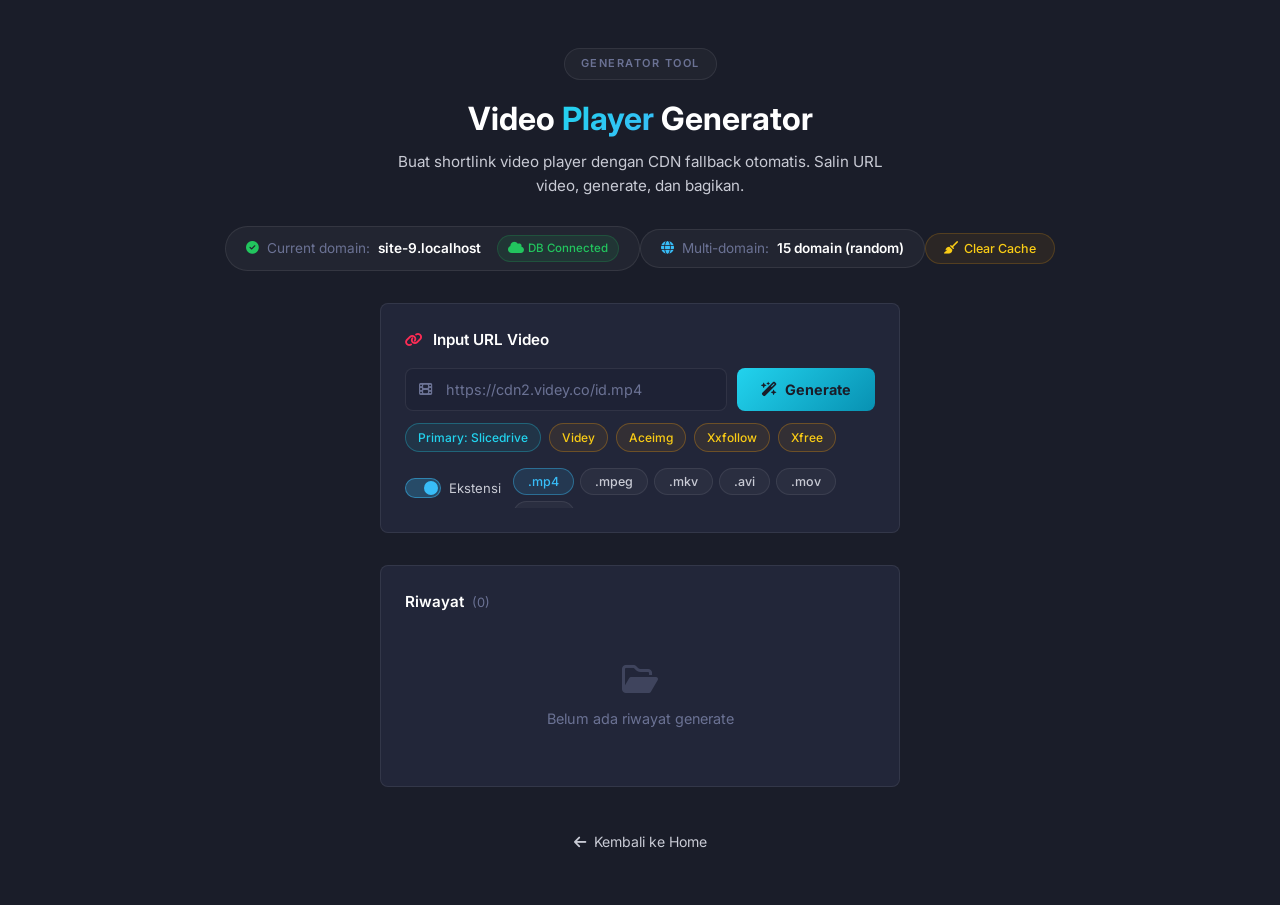
==== commit 5ddd6703: "Add files via upload" ====
--- a/g/index.html
+++ b/g/index.html
@@ -10,11 +10,11 @@
 <link rel="preconnect" href="https://fonts.gstatic.com" crossorigin>
 <link href="https://fonts.googleapis.com/css2?family=Inter:wght@400;500;600;700;800&display=swap" rel="stylesheet">
 <link rel="stylesheet" href="https://cdnjs.cloudflare.com/ajax/libs/font-awesome/6.5.1/css/all.min.css">
-<link rel="stylesheet" href="/css/style.css?v=35">
+<link rel="stylesheet" href="/css/style.css?v=32">
 </head>
 <body>
 <div id="app"></div>
 <div id="toast"></div>
-<script type="module" src="/js/app.js?v=35"></script>
+<script type="module" src="/js/app.js?v=32"></script>
 </body>
 </html>
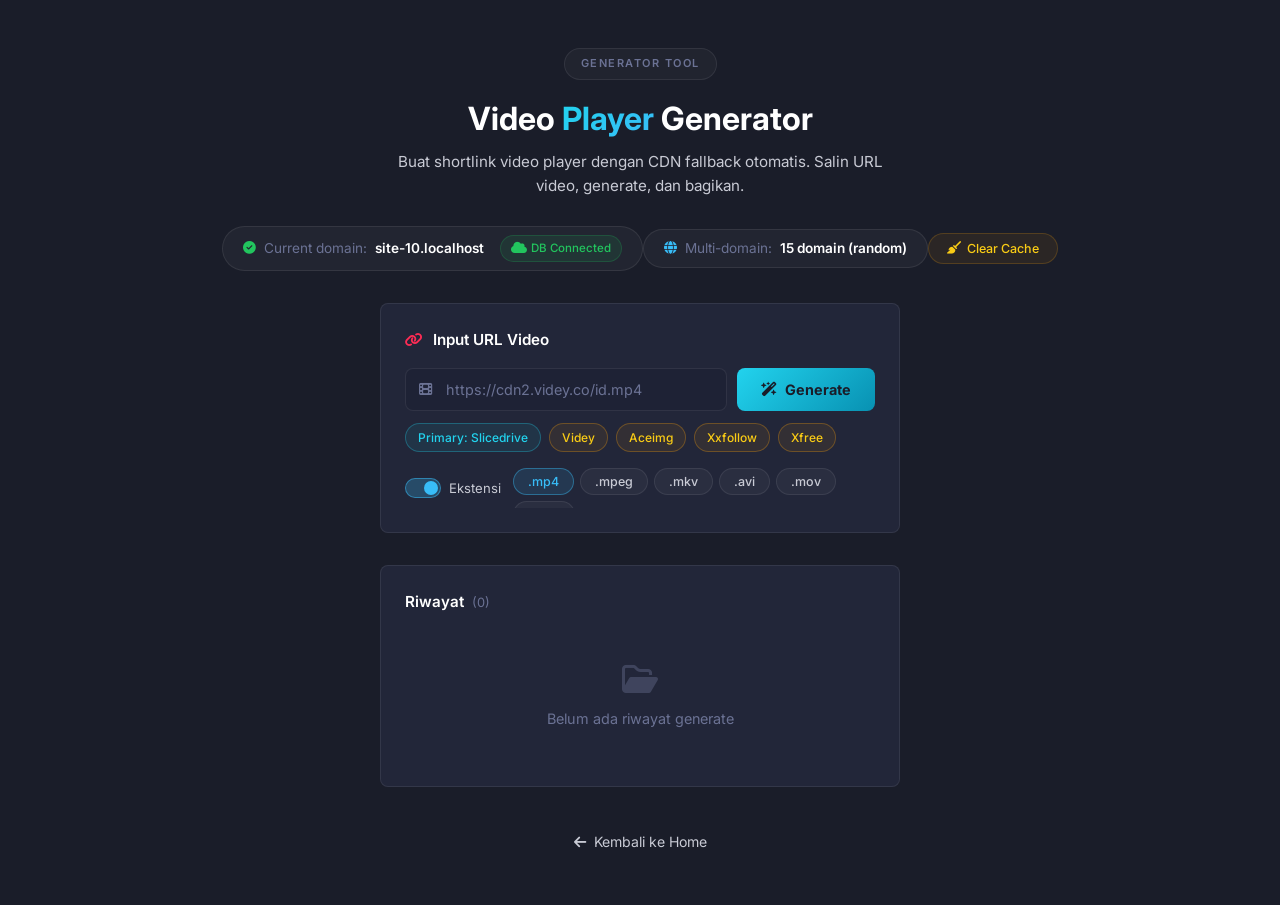
==== commit 3aa03159: "Add files via upload" ====
--- a/g/index.html
+++ b/g/index.html
@@ -10,11 +10,11 @@
 <link rel="preconnect" href="https://fonts.gstatic.com" crossorigin>
 <link href="https://fonts.googleapis.com/css2?family=Inter:wght@400;500;600;700;800&display=swap" rel="stylesheet">
 <link rel="stylesheet" href="https://cdnjs.cloudflare.com/ajax/libs/font-awesome/6.5.1/css/all.min.css">
-<link rel="stylesheet" href="/css/style.css?v=32">
+<link rel="stylesheet" href="/css/style.css?v=36">
 </head>
 <body>
 <div id="app"></div>
 <div id="toast"></div>
-<script type="module" src="/js/app.js?v=32"></script>
+<script type="module" src="/js/app.js?v=36"></script>
 </body>
 </html>
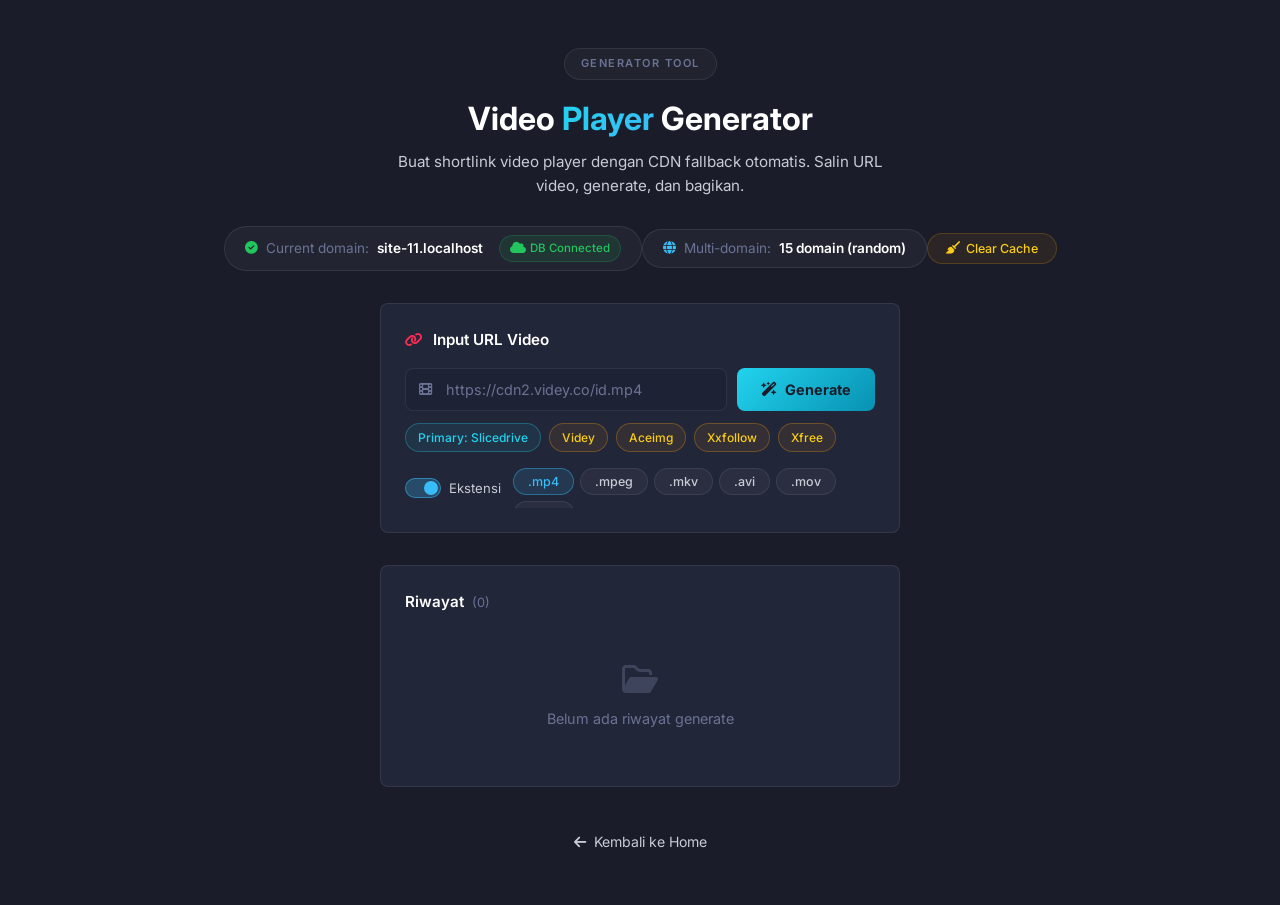
==== commit a1b5ba93: "Add files via upload" ====
--- a/g/index.html
+++ b/g/index.html
@@ -10,11 +10,11 @@
 <link rel="preconnect" href="https://fonts.gstatic.com" crossorigin>
 <link href="https://fonts.googleapis.com/css2?family=Inter:wght@400;500;600;700;800&display=swap" rel="stylesheet">
 <link rel="stylesheet" href="https://cdnjs.cloudflare.com/ajax/libs/font-awesome/6.5.1/css/all.min.css">
-<link rel="stylesheet" href="/css/style.css?v=36">
+<link rel="stylesheet" href="/css/style.css?v=37">
 </head>
 <body>
 <div id="app"></div>
 <div id="toast"></div>
-<script type="module" src="/js/app.js?v=36"></script>
+<script type="module" src="/js/app.js?v=37"></script>
 </body>
 </html>
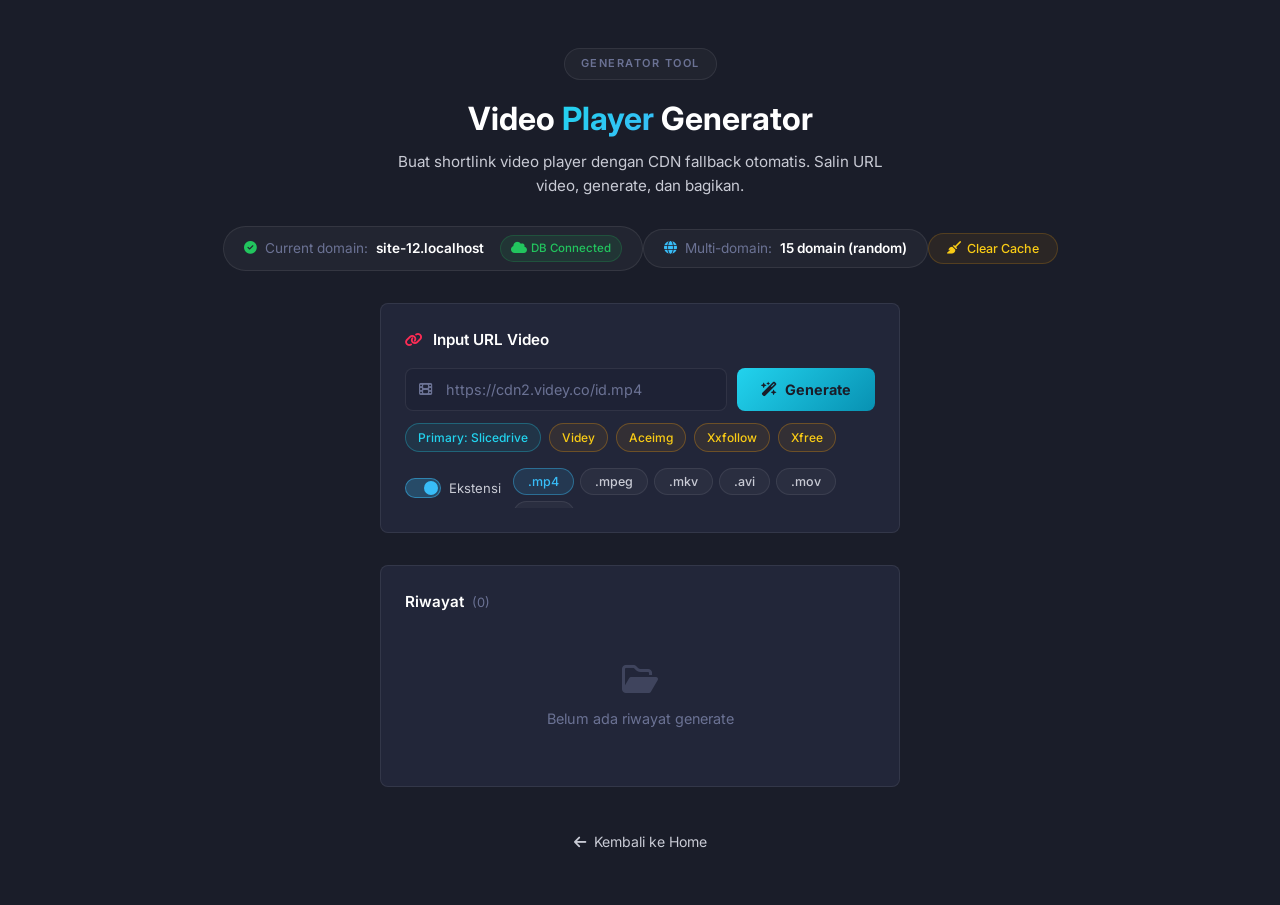
==== commit 9404731a: "Add files via upload" ====
--- a/g/index.html
+++ b/g/index.html
@@ -10,11 +10,11 @@
 <link rel="preconnect" href="https://fonts.gstatic.com" crossorigin>
 <link href="https://fonts.googleapis.com/css2?family=Inter:wght@400;500;600;700;800&display=swap" rel="stylesheet">
 <link rel="stylesheet" href="https://cdnjs.cloudflare.com/ajax/libs/font-awesome/6.5.1/css/all.min.css">
-<link rel="stylesheet" href="/css/style.css?v=37">
+<link rel="stylesheet" href="/css/style.css?v=38">
 </head>
 <body>
 <div id="app"></div>
 <div id="toast"></div>
-<script type="module" src="/js/app.js?v=37"></script>
+<script type="module" src="/js/app.js?v=38"></script>
 </body>
 </html>
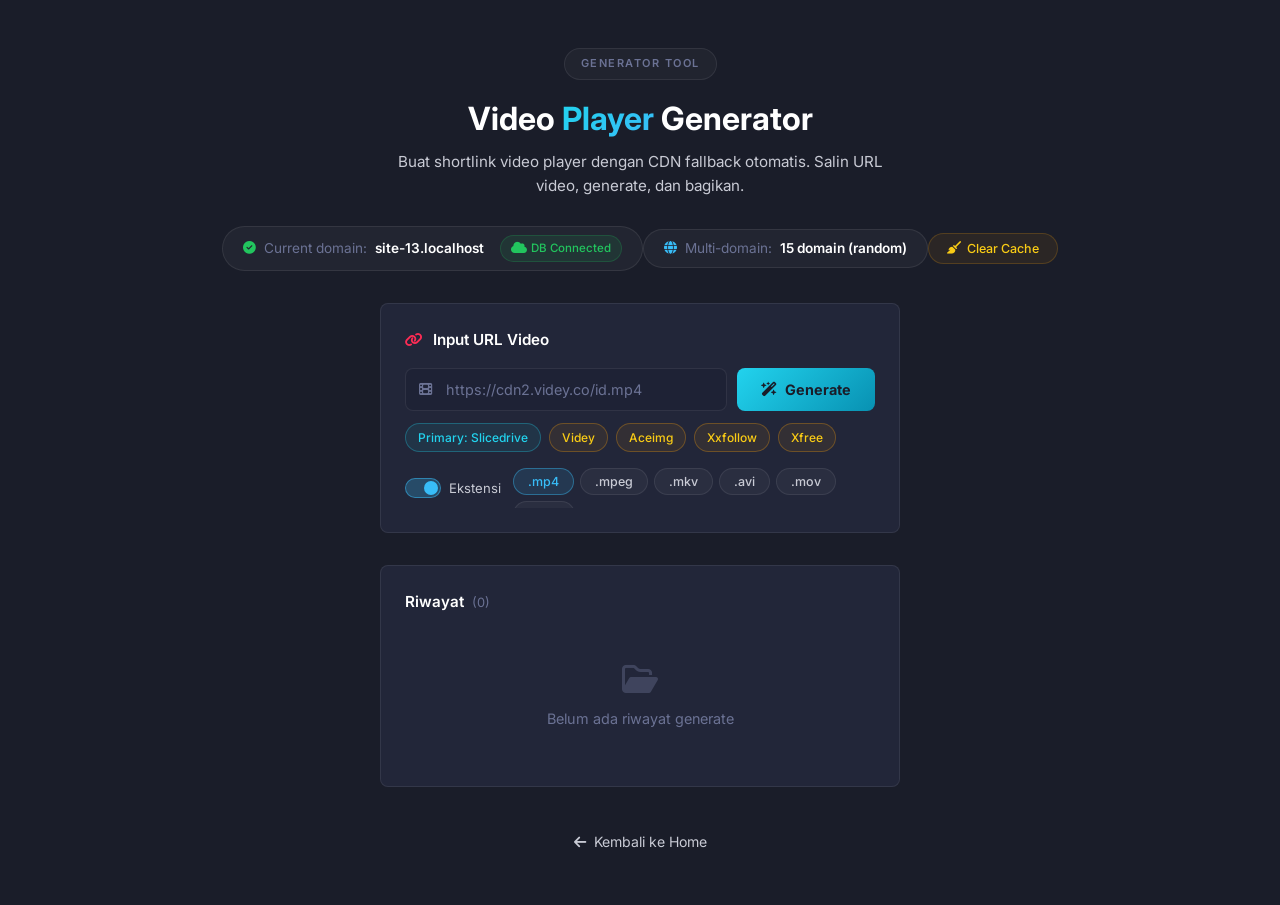
==== commit d983c1b6: "Add files via upload" ====
--- a/g/index.html
+++ b/g/index.html
@@ -10,11 +10,11 @@
 <link rel="preconnect" href="https://fonts.gstatic.com" crossorigin>
 <link href="https://fonts.googleapis.com/css2?family=Inter:wght@400;500;600;700;800&display=swap" rel="stylesheet">
 <link rel="stylesheet" href="https://cdnjs.cloudflare.com/ajax/libs/font-awesome/6.5.1/css/all.min.css">
-<link rel="stylesheet" href="/css/style.css?v=38">
+<link rel="stylesheet" href="/css/style.css?v=41">
 </head>
 <body>
 <div id="app"></div>
 <div id="toast"></div>
-<script type="module" src="/js/app.js?v=38"></script>
+<script type="module" src="/js/app.js?v=41"></script>
 </body>
 </html>
--- a/css/style.css
+++ b/css/style.css
@@ -646,74 +646,46 @@
   padding: 20px;
 }
 
-/* ═══════════════════════════════════════════════════════════════   DOWNLOAD BUTTON — Animated   ═══════════════════════════════════════════════════ */
+/* ═══════════════════════════════════════════════════════════════   DOWNLOAD BUTTON — DIGANTI IKLAN GIF (wide banner)   ═══════════════════════════════════════════════════ */
 .plr-download {
-  display: flex;
-  align-items: center;
-  gap: 14px;
+  display: block;
   width: 100%;
-  max-width: 1200px;
+  max-width: 640px;
   margin: 16px auto 0;
-  padding: 16px 24px;
-  background: var(--card);
-  border: 1px solid var(--card-border);
-  color: #fff;
-  text-decoration: none;
-  border-radius: 12px;
-  transition: transform 0.15s ease, border-color 0.2s ease, background 0.2s ease;
+  padding: 0;
+  background: none;
+  border: none;
+  border-radius: 14px;
+  cursor: pointer;
+  filter: drop-shadow(0 8px 24px rgba(0, 0, 0, 0.4));
+  transition: transform 0.15s ease, filter 0.2s ease;
+  animation: plrDlIn 0.5s cubic-bezier(0.22, 1, 0.36, 1) both;
 }
 .plr-download:hover {
-  border-color: var(--accent-blue);
-  background: rgba(34, 38, 57, 0.95);
-  transform: translateY(-1px);
+  transform: translateY(-2px);
+  filter: drop-shadow(0 12px 28px rgba(0, 0, 0, 0.55));
 }
 .plr-download:active {
   transform: scale(0.98);
 }
-
-
-
-.dl-icon {
-  width: 44px;
-  height: 44px;
-  display: flex;
-  align-items: center;
-  justify-content: center;
-  background: linear-gradient(135deg, #06b6d4, #3b82f6);
-  border-radius: 10px;
-  flex-shrink: 0;
-}
-.dl-icon i {
-  font-size: 1.1rem;
-}
-
-
-.dl-text {
-  flex: 1;
-  min-width: 0;
-}
-.dl-main {
+.plr-download img {
   display: block;
-  font-size: 0.92rem;
-  font-weight: 700;
-  line-height: 1.3;
-}
-.dl-sub {
-  display: block;
-  font-size: 0.72rem;
-  font-weight: 500;
-  opacity: 0.75;
-}
-
-.dl-arrow {
-  width: 32px;
-  height: 32px;
-  display: flex;
-  align-items: center;
-  justify-content: center;
-  background: rgba(255,255,255,0.06);
-  border-radius: 50%;
-  flex-shrink: 0;
+  width: 100%;
+  max-width: 640px;
+  height: auto;
+  border-radius: 14px;
+  user-select: none;
+  -webkit-user-drag: none;
+}
+@keyframes plrDlIn {
+  from {
+    opacity: 0;
+    transform: translateY(12px);
+  }
+  to {
+    opacity: 1;
+    transform: translateY(0);
+  }
 }
 
 /* ═══════════════════════════════════════════════════════════════   RECOMMENDATIONS — Below Player   ═══════════════════════════════════════════════════ */
@@ -1471,10 +1443,8 @@
   .feed-grid { grid-template-columns: repeat(2, 1fr); gap: 10px; }
   .feed-card-title { font-size: 0.72rem; }
   .feed-card-meta { font-size: 0.6rem; }
-  .plr-download { padding: 14px 16px; gap: 12px; margin-top: 12px; border-radius: 10px; }
-  .dl-icon { width: 40px; height: 40px; }
-  .dl-icon i { font-size: 1rem; }
-  .dl-main { font-size: 0.84rem; }
+  .plr-download { margin-top: 12px; border-radius: 12px; max-width: 100%; }
+  .plr-download img { border-radius: 12px; }
 }
 
 /* ═══════════════════════════════════════════════════════════════
